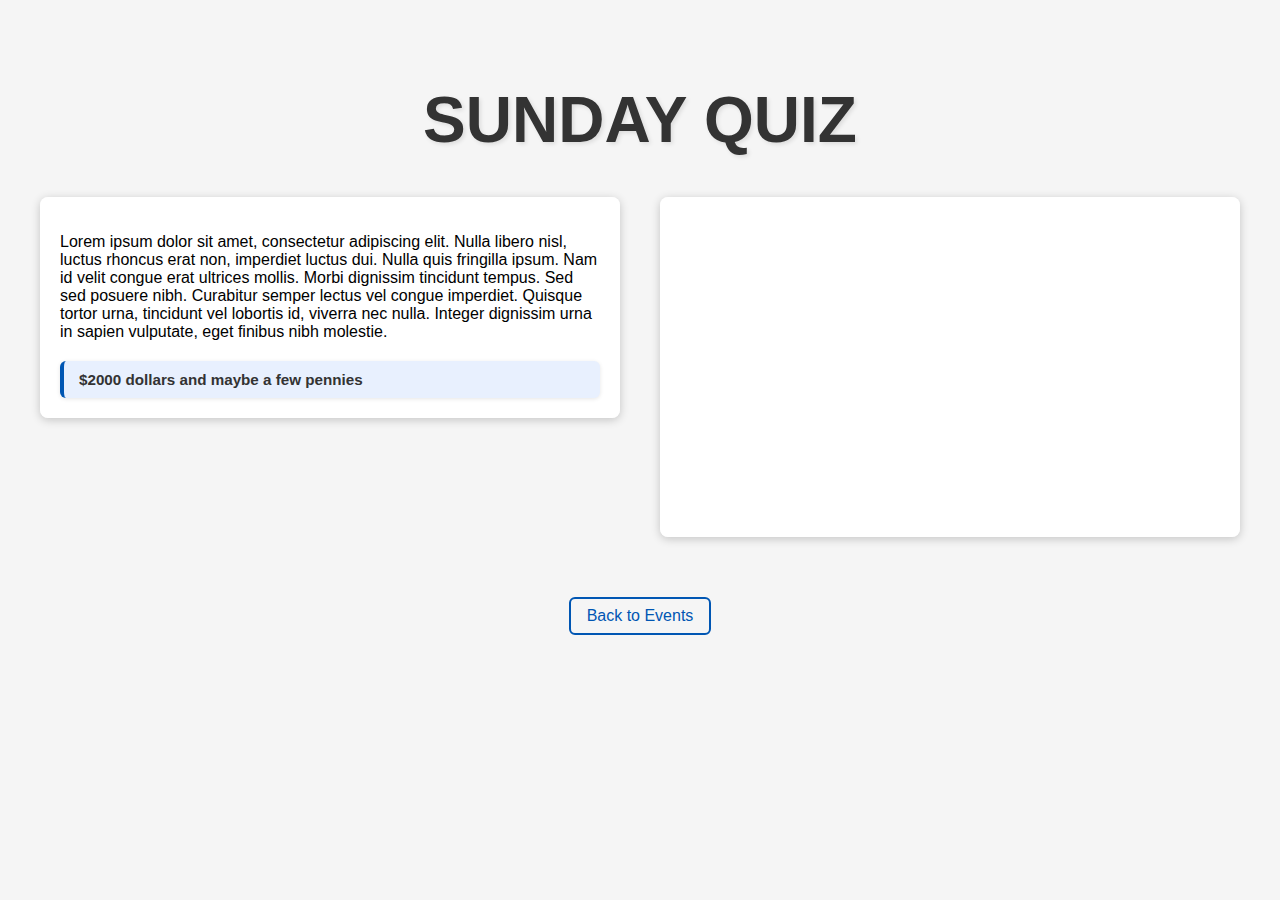
==== frontend/event.html @ d83be4e4 "initial commit" ====
<!DOCTYPE html>
<html lang="en">
    <head>
        <meta charset="UTF-8" />
        <meta name="viewport" content="width=device-width, initial-scale=1.0" />
        <title>Event Title</title>
        <link rel="stylesheet" href="./event-style.css" />
    </head>
    <body>
        <h1>SUNDAY QUIZ</h1>

        <div class="content-wrapper">
            <div class="desc">
                <p>
                    Lorem ipsum dolor sit amet, consectetur adipiscing elit.
                    Nulla libero nisl, luctus rhoncus erat non, imperdiet luctus
                    dui. Nulla quis fringilla ipsum. Nam id velit congue erat
                    ultrices mollis. Morbi dignissim tincidunt tempus. Sed sed
                    posuere nibh. Curabitur semper lectus vel congue imperdiet.
                    Quisque tortor urna, tincidunt vel lobortis id, viverra nec
                    nulla. Integer dignissim urna in sapien vulputate, eget
                    finibus nibh molestie.
                </p>
                <div class="price-box">
                    $2000 dollars and maybe a few pennies
                </div>
            </div>
            <div class="map">
                <iframe
                    src="https://www.google.com/maps/embed?pb=!1m18!1m12!1m3!1d5034.0655090775435!2d-74.02773222276137!3d40.74440703562919!2m3!1f0!2f0!3f0!3m2!1i1024!2i768!4f13.1!3m3!1m2!1s0x89c259deeb426a4d%3A0x52b7295ea9b98396!2sStevens%20Institute%20of%20Technology!5e1!3m2!1sen!2sus!4v1743391892495!5m2!1sen!2sus"
                    width="100%"
                    height="300"
                    style="border: 0"
                    allowfullscreen=""
                    loading="lazy"
                    referrerpolicy="no-referrer-when-downgrade"
                ></iframe>
            </div>
        </div>

        <div class="back-link-wrapper">
            <a href="main.html" class="back-link">Back to Events</a>
        </div>
        <script src="./event-script.js"></script>
    </body>
</html>
---- frontend/event-style.css ----
body {
    font-family: Arial, sans-serif;
    margin: 0;
    padding: 40px 20px;
    background-color: #f5f5f5;
    display: flex;
    flex-direction: column;
    align-items: center;
  }
  
  h1 {
    font-family: "Calisto MT", sans-serif;
    font-size: 4rem;
    color: #333;
    margin-bottom: 40px;
    text-align: center;
    text-shadow: 2px 2px 4px rgba(0, 0, 0, 0.1);
  }
  
  .content-wrapper {
    display: flex;
    justify-content: center;       
    align-items: flex-start;        
    gap: 40px;                     
    flex-wrap: wrap;               
    max-width: 1200px;
    width: 100%;
    margin-bottom: 40px;
  }
  
  .desc,
  .map {
    background-color: rgba(255, 255, 255, 0.95);
    border-radius: 8px;
    padding: 20px;
    box-shadow: 0 2px 10px rgba(0, 0, 0, 0.2);
  }
  
  .desc {
    width: 45%;
    min-width: 300px;
    overflow: auto;
  }
  
  .map {
    width: 45%;
    min-width: 300px;
    display: flex;
    justify-content: center;
    align-items: center;
  }
  
  .map iframe {
    width: 100%;
    height: 300px;
    border: 0;
    border-radius: 8px;
  }
  
  .back-link-wrapper {
    margin-top: 20px;
  }
  
  .back-link {
    display: inline-block;
    font-size: 1rem;
    color: #0056b3;
    text-decoration: none;
    border: 2px solid #0056b3;
    padding: 8px 16px;
    border-radius: 6px;
    transition: all 0.3s ease;
  }
  
  .back-link:hover {
    background-color: #0056b3;
    color: white;
  }
  
  .price-box {
    margin-top: 20px;
    padding: 10px 15px;
    background-color: #e8f0fe;
    color: #333;
    font-weight: bold;
    font-size: 0.95rem;
    border-left: 4px solid #0056b3;
    border-radius: 6px;
    box-shadow: 0 1px 4px rgba(0, 0, 0, 0.1);
  }
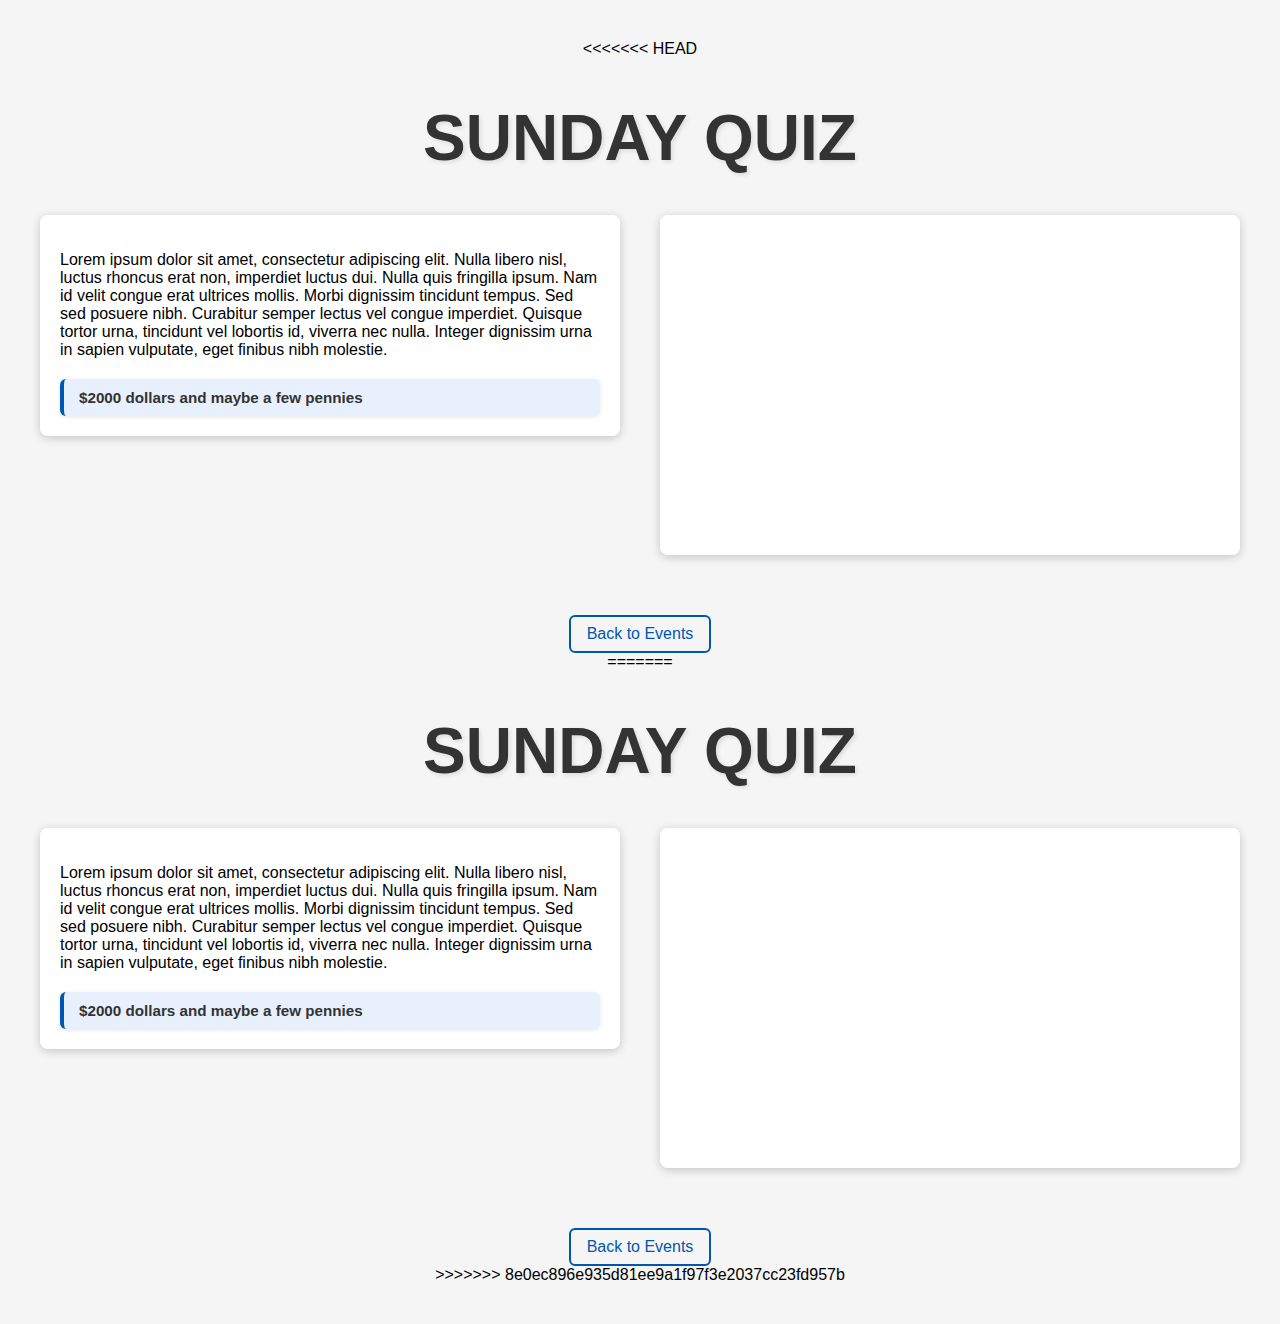
==== commit fc609971: "new commit" ====
--- a/frontend/event.html
+++ b/frontend/event.html
@@ -1,5 +1,6 @@
 <!DOCTYPE html>
 <html lang="en">
+<<<<<<< HEAD
     <head>
         <meta charset="UTF-8" />
         <meta name="viewport" content="width=device-width, initial-scale=1.0" />
@@ -43,4 +44,33 @@
         </div>
         <script src="./event-script.js"></script>
     </body>
+=======
+<head>
+  <meta charset="UTF-8" />
+  <meta name="viewport" content="width=device-width, initial-scale=1.0" />
+  <title>Event Title</title>
+  <link rel="stylesheet" href="./event-style.css" />
+</head>
+<body>
+  <h1>SUNDAY QUIZ</h1>
+
+  <div class="content-wrapper">
+    <div class="desc">
+      <p>
+        Lorem ipsum dolor sit amet, consectetur adipiscing elit. Nulla libero nisl, luctus rhoncus erat non, imperdiet luctus dui. Nulla quis fringilla ipsum. Nam id velit congue erat ultrices mollis. Morbi dignissim tincidunt tempus. Sed sed posuere nibh. Curabitur semper lectus vel congue imperdiet. Quisque tortor urna, tincidunt vel lobortis id, viverra nec nulla. Integer dignissim urna in sapien vulputate, eget finibus nibh molestie.
+      </p>
+        <div class="price-box">
+            $2000 dollars and maybe a few pennies
+        </div>
+    </div>
+    <div class="map">
+      <iframe src="https://www.google.com/maps/embed?pb=!1m18!1m12!1m3!1d5034.0655090775435!2d-74.02773222276137!3d40.74440703562919!2m3!1f0!2f0!3f0!3m2!1i1024!2i768!4f13.1!3m3!1m2!1s0x89c259deeb426a4d%3A0x52b7295ea9b98396!2sStevens%20Institute%20of%20Technology!5e1!3m2!1sen!2sus!4v1743391892495!5m2!1sen!2sus" width="100%" height="300" style="border:0;" allowfullscreen="" loading="lazy" referrerpolicy="no-referrer-when-downgrade"></iframe>
+    </div>
+  </div>
+
+  <div class="back-link-wrapper">
+    <a href="index.html" class="back-link">Back to Events</a>
+  </div>
+</body>
+>>>>>>> 8e0ec896e935d81ee9a1f97f3e2037cc23fd957b
 </html>
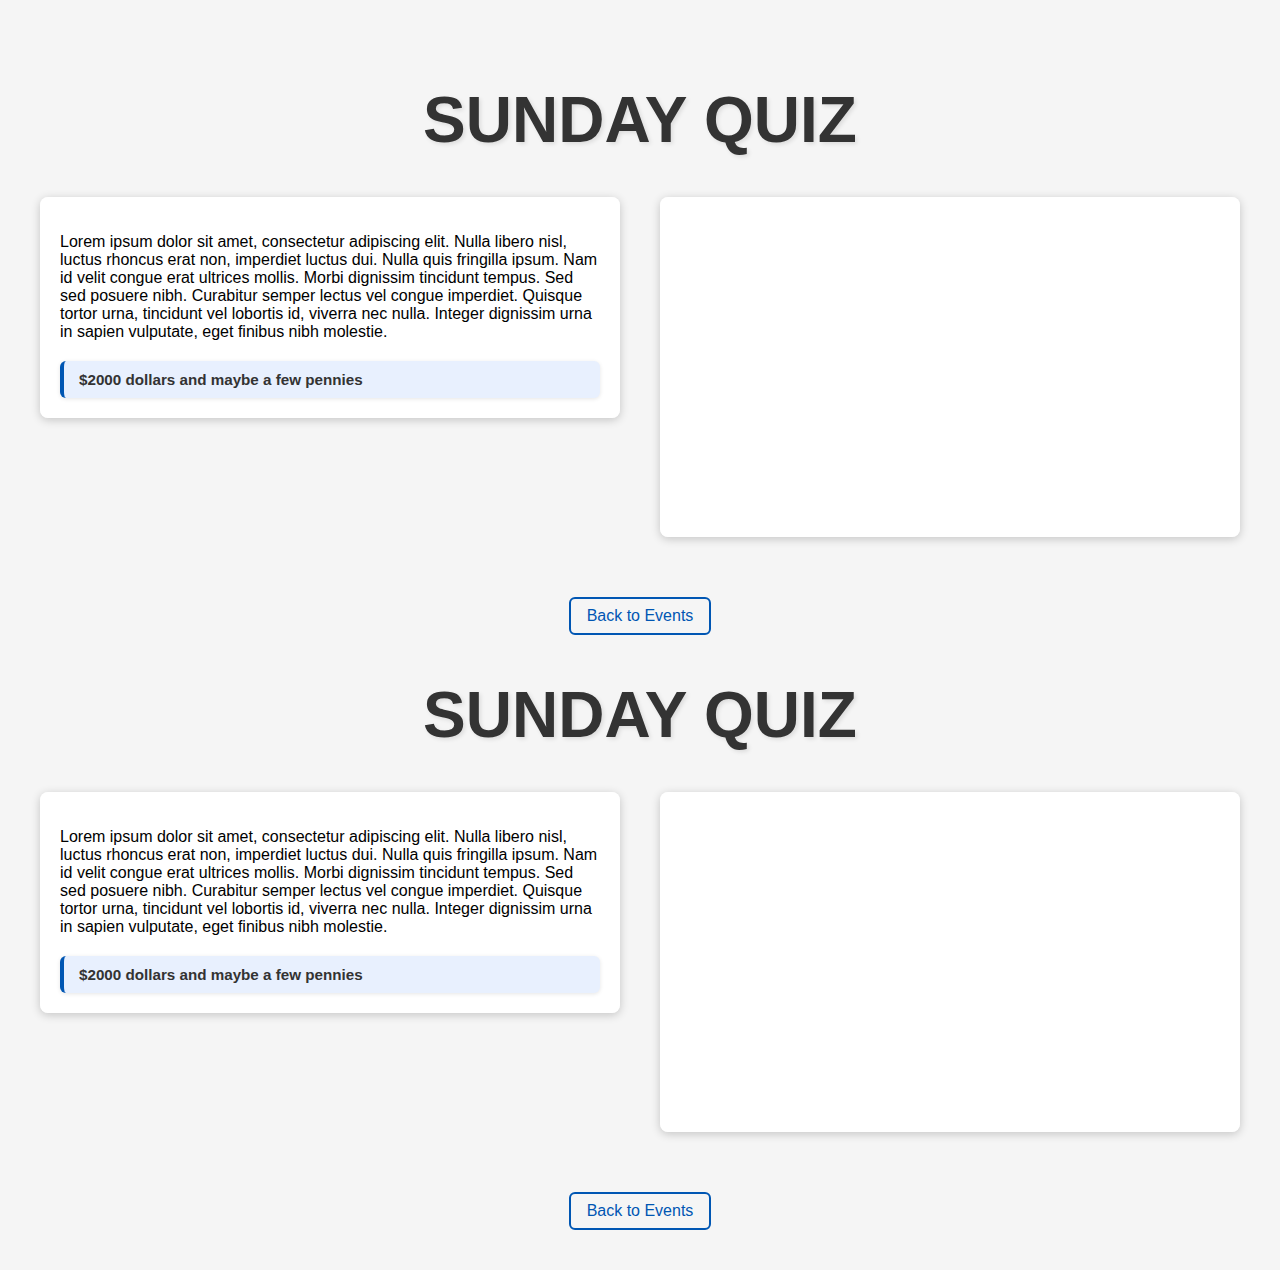
==== commit 32f2319c: "new commit" ====
--- a/frontend/event.html
+++ b/frontend/event.html
@@ -1,6 +1,5 @@
 <!DOCTYPE html>
 <html lang="en">
-<<<<<<< HEAD
     <head>
         <meta charset="UTF-8" />
         <meta name="viewport" content="width=device-width, initial-scale=1.0" />
@@ -44,33 +43,47 @@
         </div>
         <script src="./event-script.js"></script>
     </body>
-=======
-<head>
-  <meta charset="UTF-8" />
-  <meta name="viewport" content="width=device-width, initial-scale=1.0" />
-  <title>Event Title</title>
-  <link rel="stylesheet" href="./event-style.css" />
-</head>
-<body>
-  <h1>SUNDAY QUIZ</h1>
 
-  <div class="content-wrapper">
-    <div class="desc">
-      <p>
-        Lorem ipsum dolor sit amet, consectetur adipiscing elit. Nulla libero nisl, luctus rhoncus erat non, imperdiet luctus dui. Nulla quis fringilla ipsum. Nam id velit congue erat ultrices mollis. Morbi dignissim tincidunt tempus. Sed sed posuere nibh. Curabitur semper lectus vel congue imperdiet. Quisque tortor urna, tincidunt vel lobortis id, viverra nec nulla. Integer dignissim urna in sapien vulputate, eget finibus nibh molestie.
-      </p>
-        <div class="price-box">
-            $2000 dollars and maybe a few pennies
+    <head>
+        <meta charset="UTF-8" />
+        <meta name="viewport" content="width=device-width, initial-scale=1.0" />
+        <title>Event Title</title>
+        <link rel="stylesheet" href="./event-style.css" />
+    </head>
+    <body>
+        <h1>SUNDAY QUIZ</h1>
+
+        <div class="content-wrapper">
+            <div class="desc">
+                <p>
+                    Lorem ipsum dolor sit amet, consectetur adipiscing elit.
+                    Nulla libero nisl, luctus rhoncus erat non, imperdiet luctus
+                    dui. Nulla quis fringilla ipsum. Nam id velit congue erat
+                    ultrices mollis. Morbi dignissim tincidunt tempus. Sed sed
+                    posuere nibh. Curabitur semper lectus vel congue imperdiet.
+                    Quisque tortor urna, tincidunt vel lobortis id, viverra nec
+                    nulla. Integer dignissim urna in sapien vulputate, eget
+                    finibus nibh molestie.
+                </p>
+                <div class="price-box">
+                    $2000 dollars and maybe a few pennies
+                </div>
+            </div>
+            <div class="map">
+                <iframe
+                    src="https://www.google.com/maps/embed?pb=!1m18!1m12!1m3!1d5034.0655090775435!2d-74.02773222276137!3d40.74440703562919!2m3!1f0!2f0!3f0!3m2!1i1024!2i768!4f13.1!3m3!1m2!1s0x89c259deeb426a4d%3A0x52b7295ea9b98396!2sStevens%20Institute%20of%20Technology!5e1!3m2!1sen!2sus!4v1743391892495!5m2!1sen!2sus"
+                    width="100%"
+                    height="300"
+                    style="border: 0"
+                    allowfullscreen=""
+                    loading="lazy"
+                    referrerpolicy="no-referrer-when-downgrade"
+                ></iframe>
+            </div>
         </div>
-    </div>
-    <div class="map">
-      <iframe src="https://www.google.com/maps/embed?pb=!1m18!1m12!1m3!1d5034.0655090775435!2d-74.02773222276137!3d40.74440703562919!2m3!1f0!2f0!3f0!3m2!1i1024!2i768!4f13.1!3m3!1m2!1s0x89c259deeb426a4d%3A0x52b7295ea9b98396!2sStevens%20Institute%20of%20Technology!5e1!3m2!1sen!2sus!4v1743391892495!5m2!1sen!2sus" width="100%" height="300" style="border:0;" allowfullscreen="" loading="lazy" referrerpolicy="no-referrer-when-downgrade"></iframe>
-    </div>
-  </div>
 
-  <div class="back-link-wrapper">
-    <a href="index.html" class="back-link">Back to Events</a>
-  </div>
-</body>
->>>>>>> 8e0ec896e935d81ee9a1f97f3e2037cc23fd957b
+        <div class="back-link-wrapper">
+            <a href="index.html" class="back-link">Back to Events</a>
+        </div>
+    </body>
 </html>
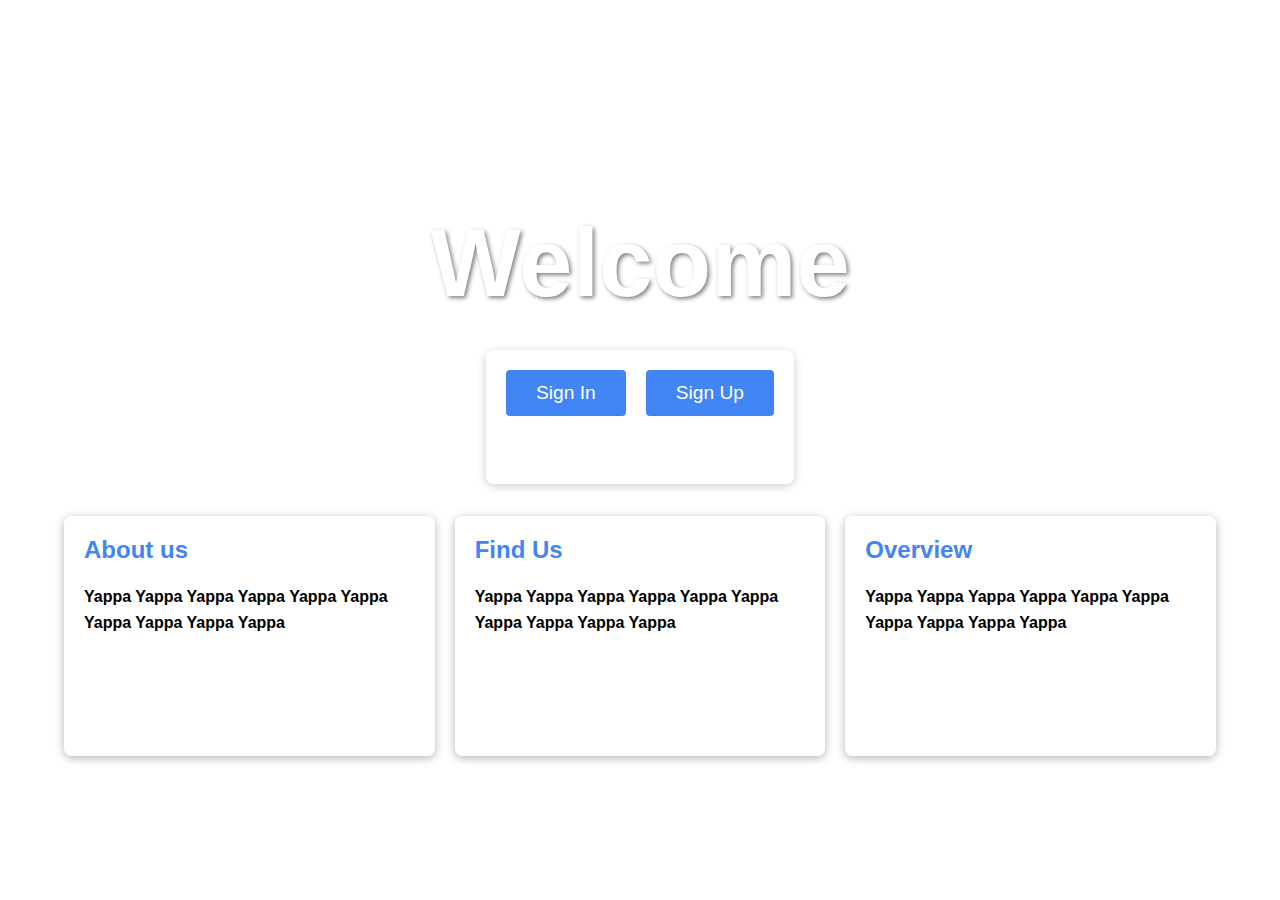
==== commit ca01e86d: "Login Updates" ====
--- a/frontend/event.html
+++ b/frontend/event.html
@@ -43,47 +43,4 @@
         </div>
         <script src="./event-script.js"></script>
     </body>
-
-    <head>
-        <meta charset="UTF-8" />
-        <meta name="viewport" content="width=device-width, initial-scale=1.0" />
-        <title>Event Title</title>
-        <link rel="stylesheet" href="./event-style.css" />
-    </head>
-    <body>
-        <h1>SUNDAY QUIZ</h1>
-
-        <div class="content-wrapper">
-            <div class="desc">
-                <p>
-                    Lorem ipsum dolor sit amet, consectetur adipiscing elit.
-                    Nulla libero nisl, luctus rhoncus erat non, imperdiet luctus
-                    dui. Nulla quis fringilla ipsum. Nam id velit congue erat
-                    ultrices mollis. Morbi dignissim tincidunt tempus. Sed sed
-                    posuere nibh. Curabitur semper lectus vel congue imperdiet.
-                    Quisque tortor urna, tincidunt vel lobortis id, viverra nec
-                    nulla. Integer dignissim urna in sapien vulputate, eget
-                    finibus nibh molestie.
-                </p>
-                <div class="price-box">
-                    $2000 dollars and maybe a few pennies
-                </div>
-            </div>
-            <div class="map">
-                <iframe
-                    src="https://www.google.com/maps/embed?pb=!1m18!1m12!1m3!1d5034.0655090775435!2d-74.02773222276137!3d40.74440703562919!2m3!1f0!2f0!3f0!3m2!1i1024!2i768!4f13.1!3m3!1m2!1s0x89c259deeb426a4d%3A0x52b7295ea9b98396!2sStevens%20Institute%20of%20Technology!5e1!3m2!1sen!2sus!4v1743391892495!5m2!1sen!2sus"
-                    width="100%"
-                    height="300"
-                    style="border: 0"
-                    allowfullscreen=""
-                    loading="lazy"
-                    referrerpolicy="no-referrer-when-downgrade"
-                ></iframe>
-            </div>
-        </div>
-
-        <div class="back-link-wrapper">
-            <a href="index.html" class="back-link">Back to Events</a>
-        </div>
-    </body>
 </html>
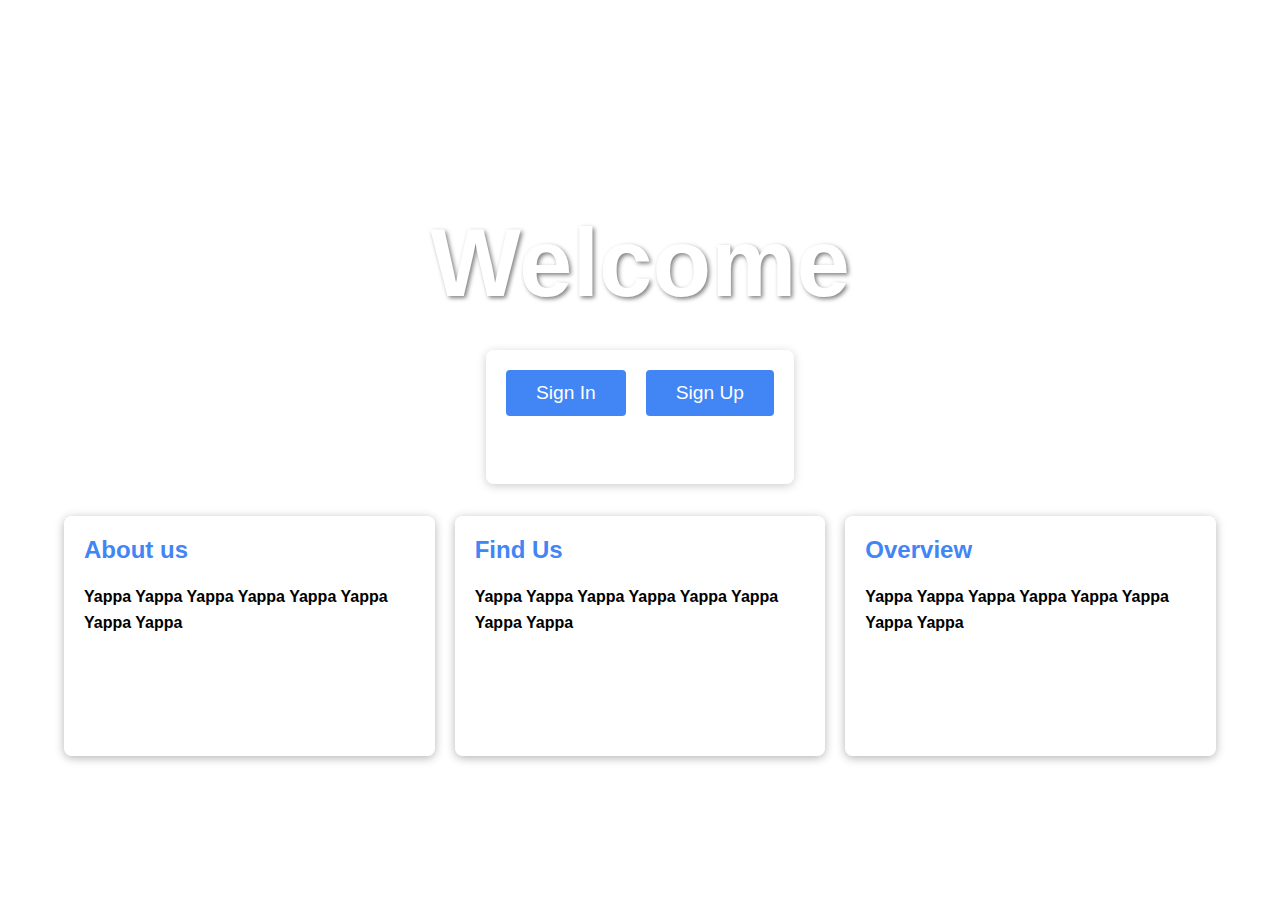
==== commit ed7eb614: "Added basic event retrieval" ====
--- a/frontend/event.html
+++ b/frontend/event.html
@@ -24,7 +24,9 @@
                 <div class="price-box">
                     $2000 dollars and maybe a few pennies
                 </div>
+                <div class="extra-content"></div>
             </div>
+            
             <div class="map">
                 <iframe
                     src="https://www.google.com/maps/embed?pb=!1m18!1m12!1m3!1d5034.0655090775435!2d-74.02773222276137!3d40.74440703562919!2m3!1f0!2f0!3f0!3m2!1i1024!2i768!4f13.1!3m3!1m2!1s0x89c259deeb426a4d%3A0x52b7295ea9b98396!2sStevens%20Institute%20of%20Technology!5e1!3m2!1sen!2sus!4v1743391892495!5m2!1sen!2sus"
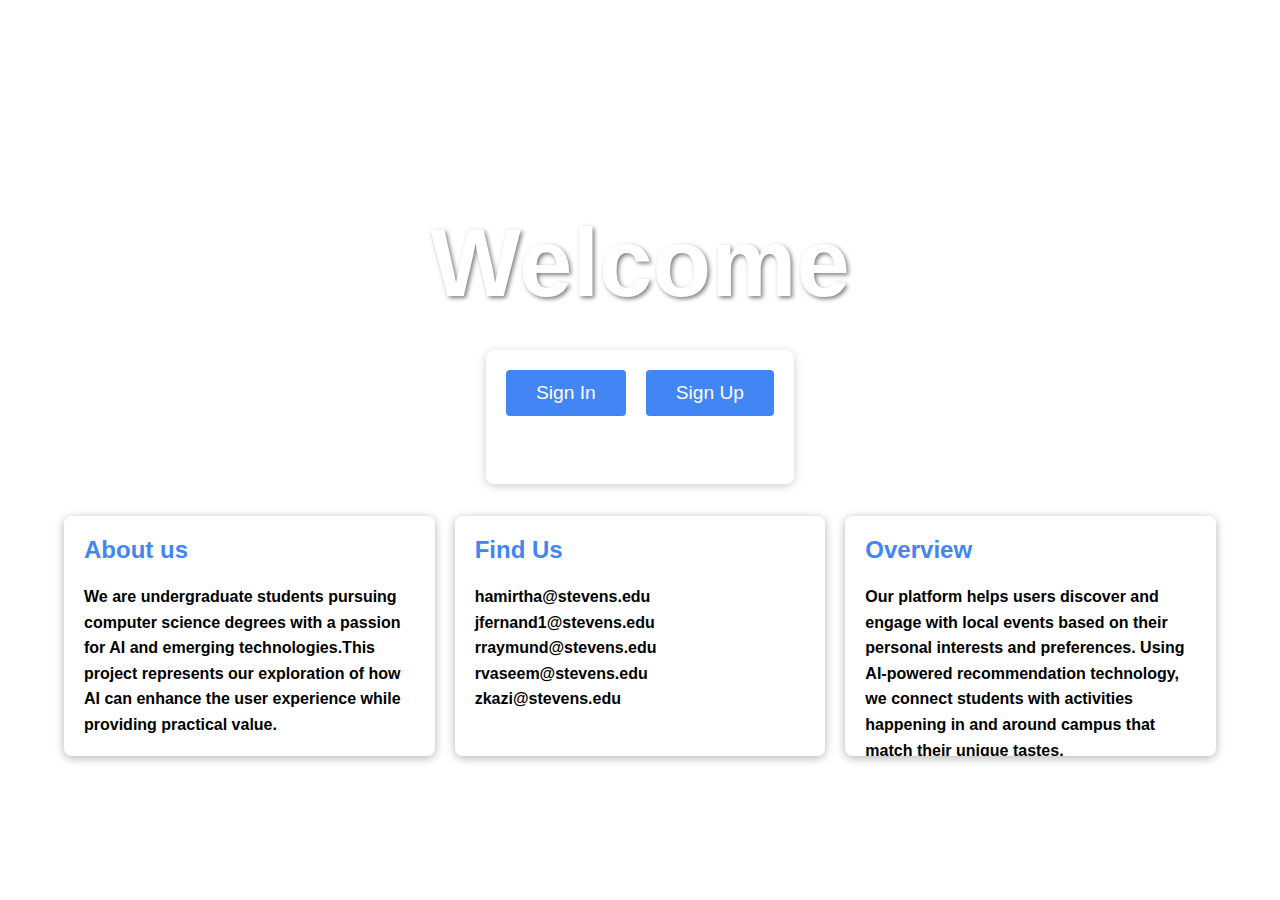
==== commit 3ca72605: "more style changes" ====
--- a/frontend/event.html
+++ b/frontend/event.html
@@ -7,7 +7,11 @@
         <link rel="stylesheet" href="./event-style.css" />
     </head>
     <body>
-        <h1>SUNDAY QUIZ</h1>
+        <div style="text-align: center; width: 100%">
+            <div class="event-title-container">
+                <h1 class="event-title">SUNDAY QUIZ</h1>
+            </div>
+        </div>
 
         <div class="content-wrapper">
             <div class="desc">
@@ -24,9 +28,10 @@
                 <div class="price-box">
                     $2000 dollars and maybe a few pennies
                 </div>
+                <div class="date-box">initializing quiz date...</div>
                 <div class="extra-content"></div>
             </div>
-            
+
             <div class="map">
                 <iframe
                     src="https://www.google.com/maps/embed?pb=!1m18!1m12!1m3!1d5034.0655090775435!2d-74.02773222276137!3d40.74440703562919!2m3!1f0!2f0!3f0!3m2!1i1024!2i768!4f13.1!3m3!1m2!1s0x89c259deeb426a4d%3A0x52b7295ea9b98396!2sStevens%20Institute%20of%20Technology!5e1!3m2!1sen!2sus!4v1743391892495!5m2!1sen!2sus"
--- a/frontend/event-style.css
+++ b/frontend/event-style.css
@@ -2,66 +2,124 @@
     font-family: Arial, sans-serif;
     margin: 0;
     padding: 40px 20px;
-    background-color: #f5f5f5;
+    background-color: transparent;
+    background-image: url("./main_background2.png");
+    background-position: center;
+    background-size: cover;
+    background-attachment: fixed;
     display: flex;
     flex-direction: column;
     align-items: center;
-  }
-  
-  h1 {
+}
+
+h1 {
     font-family: "Calisto MT", sans-serif;
     font-size: 4rem;
     color: #333;
     margin-bottom: 40px;
     text-align: center;
     text-shadow: 2px 2px 4px rgba(0, 0, 0, 0.1);
-  }
-  
-  .content-wrapper {
-    display: flex;
-    justify-content: center;       
-    align-items: flex-start;        
-    gap: 40px;                     
-    flex-wrap: wrap;               
+}
+
+.event-title-container {
+    max-width: 1300px;
+    margin: 0 auto;
+    padding: 0 20px;
+    text-align: center;
+}
+
+.event-title {
+    font-size: 3rem;
+    word-wrap: break-word;
+    font-weight: bold;
+    line-height: 1.2;
+}
+
+.content-wrapper {
+    display: flex;
+    justify-content: center;
+    align-items: flex-start;
+    gap: 40px;
+    flex-wrap: wrap;
     max-width: 1200px;
     width: 100%;
     margin-bottom: 40px;
-  }
-  
-  .desc,
-  .map {
+}
+
+.desc,
+.map {
     background-color: rgba(255, 255, 255, 0.95);
     border-radius: 8px;
     padding: 20px;
     box-shadow: 0 2px 10px rgba(0, 0, 0, 0.2);
-  }
-  
-  .desc {
+}
+
+.desc {
     width: 45%;
     min-width: 300px;
     overflow: auto;
-  }
-  
-  .map {
+}
+
+.map {
     width: 45%;
     min-width: 300px;
     display: flex;
+    flex-direction: column;
     justify-content: center;
-    align-items: center;
-  }
-  
-  .map iframe {
+    align-items: stretch;
+    overflow: hidden;
+    padding: 0;
+}
+
+.map iframe {
     width: 100%;
     height: 300px;
     border: 0;
-    border-radius: 8px;
-  }
-  
-  .back-link-wrapper {
+    border-radius: 8px 8px 0 0;
+    margin: 0;
+}
+.location-info {
+    background-color: #f8f9fa;
+    padding: 15px;
+    border-radius: 0 0 8px 8px;
+    border-top: 2px solid #e9ecef;
+}
+
+.location-title {
+    font-weight: bold;
+    color: #333;
+    margin-bottom: 5px;
+    font-size: 1.1rem;
+}
+
+.location-address {
+    color: #555;
+    margin-bottom: 10px;
+    line-height: 1.4;
+}
+
+.directions-link {
+    display: inline-block;
+    color: #0056b3;
+    text-decoration: none;
+    background-color: #e8f0fe;
+    padding: 8px 12px;
+    border-radius: 4px;
+    font-size: 0.9rem;
+    font-weight: 500;
+    transition: all 0.2s ease;
+}
+
+.directions-link:hover {
+    background-color: #d0e1fd;
+    text-decoration: none;
+}
+
+.back-link-wrapper {
     margin-top: 20px;
-  }
-  
-  .back-link {
+}
+
+.back-link {
     display: inline-block;
     font-size: 1rem;
     color: #0056b3;
@@ -70,14 +128,14 @@
     padding: 8px 16px;
     border-radius: 6px;
     transition: all 0.3s ease;
-  }
-  
-  .back-link:hover {
+}
+
+.back-link:hover {
     background-color: #0056b3;
     color: white;
-  }
-  
-  .price-box {
+}
+
+.price-box {
     margin-top: 20px;
     padding: 10px 15px;
     background-color: #e8f0fe;
@@ -87,5 +145,74 @@
     border-left: 4px solid #0056b3;
     border-radius: 6px;
     box-shadow: 0 1px 4px rgba(0, 0, 0, 0.1);
-  }
-  +}
+
+.date-box {
+    margin-top: 10px;
+    padding: 10px 15px;
+    background-color: #fff3cd;
+    color: #856404;
+    font-weight: bold;
+    font-size: 0.95rem;
+    border-left: 4px solid #ffeeba;
+    border-radius: 6px;
+    box-shadow: 0 1px 4px rgba(0, 0, 0, 0.1);
+}
+
+@media (max-width: 768px) {
+    .map,
+    .desc {
+        width: 100%;
+        margin-bottom: 20px;
+    }
+
+    .content-wrapper {
+        flex-direction: column;
+    }
+
+    .event-title {
+        font-size: 1.8rem;
+    }
+}
+
+.map-loading {
+    height: 300px;
+    display: flex;
+    justify-content: center;
+    align-items: center;
+    background-color: #f8f9fa;
+    border-radius: 8px;
+}
+
+.map-loading::after {
+    content: "Loading map...";
+    color: #6c757d;
+    font-size: 1.1rem;
+}
+
+.map-error {
+    padding: 20px;
+    text-align: center;
+    background-color: #f8d7da;
+    color: #721c24;
+    border-radius: 8px;
+}
+
+.event-title-container {
+    max-width: 1300px;
+    margin: 0 auto;
+    padding: 10px 20px;
+    text-align: center;
+    background-color: rgba(255, 255, 255, 0.9);
+    border-radius: 8px;
+    box-shadow: 0 2px 10px rgba(0, 0, 0, 0.1);
+    display: inline-block;
+}
+
+.event-title {
+    font-size: 3rem;
+    word-wrap: break-word;
+    font-weight: bold;
+    line-height: 1.2;
+    margin: 10px 0;
+}
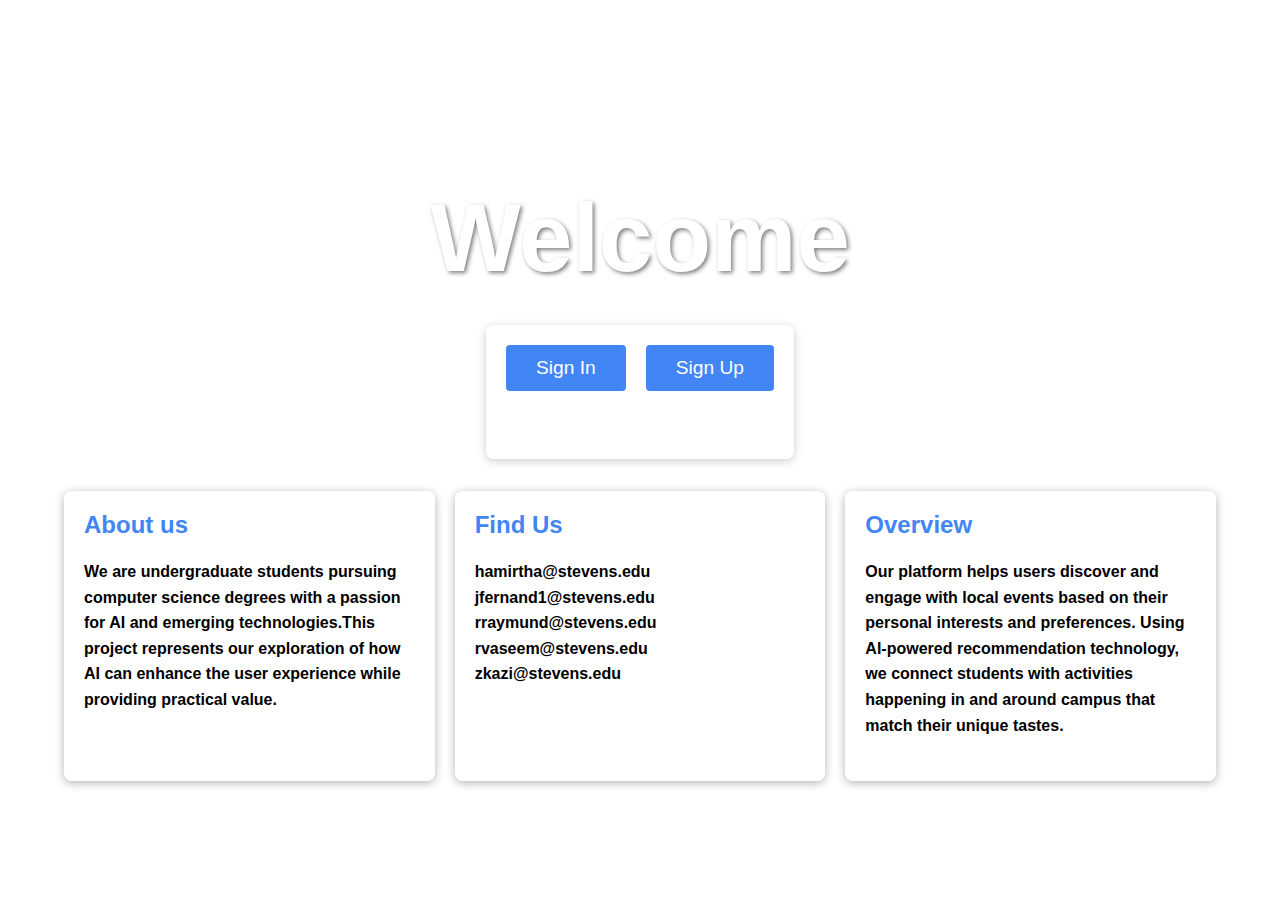
==== commit 13198a62: "small css changes" ====
--- a/frontend/event.html
+++ b/frontend/event.html
@@ -9,26 +9,19 @@
     <body>
         <div style="text-align: center; width: 100%">
             <div class="event-title-container">
-                <h1 class="event-title">SUNDAY QUIZ</h1>
+                <h1 class="event-title">Loading event name...</h1>
             </div>
         </div>
 
         <div class="content-wrapper">
             <div class="desc">
                 <p>
-                    Lorem ipsum dolor sit amet, consectetur adipiscing elit.
-                    Nulla libero nisl, luctus rhoncus erat non, imperdiet luctus
-                    dui. Nulla quis fringilla ipsum. Nam id velit congue erat
-                    ultrices mollis. Morbi dignissim tincidunt tempus. Sed sed
-                    posuere nibh. Curabitur semper lectus vel congue imperdiet.
-                    Quisque tortor urna, tincidunt vel lobortis id, viverra nec
-                    nulla. Integer dignissim urna in sapien vulputate, eget
-                    finibus nibh molestie.
+                    Loading description...
                 </p>
                 <div class="price-box">
-                    $2000 dollars and maybe a few pennies
+                    Loading price...
                 </div>
-                <div class="date-box">initializing quiz date...</div>
+                <div class="date-box">Loading date...</div>
                 <div class="extra-content"></div>
             </div>
 
--- a/frontend/event-style.css
+++ b/frontend/event-style.css
@@ -21,20 +21,6 @@
     text-shadow: 2px 2px 4px rgba(0, 0, 0, 0.1);
 }
 
-.event-title-container {
-    max-width: 1300px;
-    margin: 0 auto;
-    padding: 0 20px;
-    text-align: center;
-}
-
-.event-title {
-    font-size: 3rem;
-    word-wrap: break-word;
-    font-weight: bold;
-    line-height: 1.2;
-}
-
 .content-wrapper {
     display: flex;
     justify-content: center;
@@ -44,6 +30,7 @@
     max-width: 1200px;
     width: 100%;
     margin-bottom: 40px;
+    margin-top: 30px;
 }
 
 .desc,
@@ -51,7 +38,7 @@
     background-color: rgba(255, 255, 255, 0.95);
     border-radius: 8px;
     padding: 20px;
-    box-shadow: 0 2px 10px rgba(0, 0, 0, 0.2);
+    box-shadow: 0 8px 20px rgba(0, 0, 0, 0.3);
 }
 
 .desc {
@@ -128,6 +115,8 @@
     padding: 8px 16px;
     border-radius: 6px;
     transition: all 0.3s ease;
+    background-color: rgba(255, 255, 255, 0.85);
+    box-shadow: 0 8px 20px rgba(0, 0, 0, 0.3);
 }
 
 .back-link:hover {
@@ -203,9 +192,9 @@
     margin: 0 auto;
     padding: 10px 20px;
     text-align: center;
-    background-color: rgba(255, 255, 255, 0.9);
-    border-radius: 8px;
-    box-shadow: 0 2px 10px rgba(0, 0, 0, 0.1);
+    background-color: rgba(255, 255, 255, 1);
+    border-radius: 8px;
+    box-shadow: 0 8px 20px rgba(0, 0, 0, 0.3);
     display: inline-block;
 }
 
